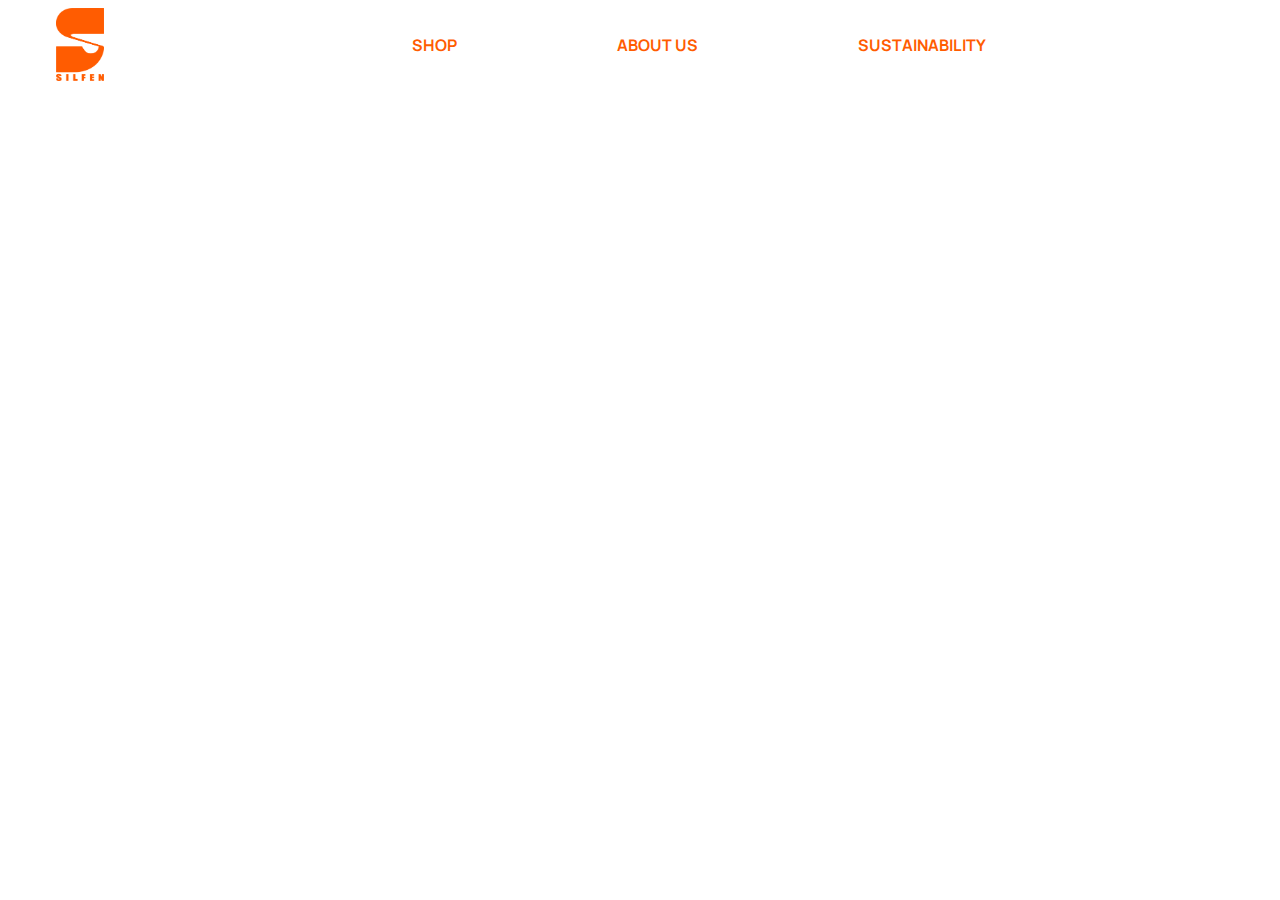
==== productl.html @ 29d74faa "fetching product page" ====
<!DOCTYPE html>
<html lang="en">
  <head>
    <meta charset="UTF-8" />
    <meta http-equiv="X-UA-Compatible" content="IE=edge" />
    <meta name="viewport" content="width=device-width, initial-scale=1.0" />
    <title>Silfen</title>
    <meta name="Robots" content="noindex, nofollow" />
    <link rel="stylesheet" href="style.css" />
    <link rel="preconnect" href="https://fonts.googleapis.com" />
    <link rel="preconnect" href="https://fonts.gstatic.com" crossorigin />
    <link
      href="https://fonts.googleapis.com/css2?family=Manrope:wght@400;700&display=swap"
      rel="stylesheet"
    />
  </head>
  <nav>
    <img src="/img/SilfenLogo.png" alt="Silfen Logo" id="logo" />
    <ul class="nav-bar">
      <li><a href="">SHOP</a></li>
      <li><a href="">ABOUT US</a></li>
      <li><a href="">SUSTAINABILITY</a></li>
    </ul>
  </nav>
  <body>
    <div class="product-page">
      <template id="bagtemp-page">
        <article class="bag-display">
          <section class="img-button">
            <img class="img-display-page" src="#" alt="f" />
            <a href="productp.html" class="button1">Add To Cart</a>
            <div class="bag-name-page">er</div>
            <div class="bag-price-page">er</div>
            <p class="descripition">N/A</p>
          </section>
        </article>
      </template>
    </div>
  </body>
  <script src="product-page.js"></script>
</html>
---- style.css ----
* {
  box-sizing: border-box;
}

body {
  font-family: "Manrope", sans-serif;
}

nav {
  display: flex;
  justify-content: space-between;
  margin-right: 10%;
  align-items: center;
  font-family: "Manrope", sans-serif;
  font-weight: 700;
  color: #ff5c01;
}

ul {
  display: flex;
  justify-content: left;
  list-style-type: none;
}

.nav-bar li {
  margin-right: 10rem;
}

#logo {
  width: 3rem;
  margin-left: 3rem;
}

a {
  text-decoration: none;
  color: #ff5c01;
}
li a:hover {
  text-decoration: none;
  color: #edff00;
}

.button {
  background-color: #ff5c01;
  color: white;
  font-weight: 700;
  padding: 1rem 3rem;
  width: max-content;
}

.main-section {
  background-image: url(/img/ocean.jpg);
  background-size: cover;
  height: 50vw;
  display: flex;
  align-items: center;
  justify-content: center;
}

#hero-image {
  display: flex;
  flex-direction: column;
  align-items: center;
  margin-top: 4rem;
}

h1 {
  font-size: 3rem;
  font-weight: 900;
  margin-bottom: 1rem;
}

h2 {
  color: #ff5c01;
  text-transform: uppercase;
  padding-left: 3rem;
  font-size: 1.75rem;
  margin-top: 3rem;
}

h3 {
  font-weight: 300;
  padding: 0 20%;
  text-align: center;
  justify-self: center;
  font-size: 1.75rem;
  margin: 8rem 0;
}
.cover {
  display: flex;
  height: 35vw;
}
.product-img {
  background-image: url(/productimg/cover.jpg);
  background-size: cover;
  background-position-y: -25vw;
  width: 100%;
}
.cover-text-product-page {
  display: grid;
  text-align: center;
  color: #ffffff;
  text-transform: uppercase;
  font-size: 3rem;
  font-weight: 750;
  margin-top: 13vw;
}
.mainlist {
  display: flex;
}
.cate-menu {
  font-family: "Manrope", sans-serif;
  font-weight: bold;
  list-style-type: none;
  display: inline-block;
}
.cate-link {
  text-decoration: none;
  display: inline-block;
  padding: 20px;
  color: #ff5c01;
}
.cate-link:hover {
  color: #edff00;
}
.product-list {
  font-family: "Manrope", sans-serif;
  color: #ff5c01;
  width: 100%;
  display: grid;
  grid-template-columns: repeat(auto-fit, minmax(400px, 400px));
  justify-content: space-between;
  /* flex-wrap: wrap; */
  align-items: center;
}
.bag-display {
  width: 300px;
  height: max-content;
  padding: 15px;
  margin-top: 50px;
  margin-bottom: 30px;
}
.img-button {
  display: grid;
  width: 300px;
  height: max-content;
  padding: 15px;
}
.img-display {
  width: 100%;
  object-fit: cover;
}
/*.img-display:hover {
  width: 110%;
}*/
.button1 {
  background-color: #ff5c01;
  text-decoration: none;
  font-weight: bold;
  color: white;
  font-size: 15px;
  border: solid black 0.5px;
  padding: 5px;
  justify-self: center;
  margin-top: 25px;
  margin-bottom: 15px;
}
.button1:hover {
  background-color: #ff5a01c9;
}

.icons {
  display: flex;
  justify-content: space-evenly;
  margin-bottom: 8rem;
}

.icons img {
  max-width: 10rem;
}

.icons div {
  font-size: 1.25rem;
  text-align: center;
}

#best-sellers {
  background-color: #85b4d7;
  display: grid;
  grid-template-columns: repeat(auto-fill, minmax(300px, 1fr));
  grid-column-gap: 2.5rem;
  padding: 0 2rem 2rem;
}

.bag-card {
  border: solid 3px #edff00;
  padding: 1rem;
  width: fit-content;
}

#best-sellers h2 {
  color: #edff00;
  grid-column: 1/-1;
}

.bag-card img {
  max-width: 100%;
}

.ctas a {
  color: black;
  background-color: #edff00;
  padding: 0.5rem 1rem;
  font-weight: 600;
  text-transform: uppercase;
}

.ctas {
  display: flex;
  justify-content: space-evenly;
  margin-top: 1rem;
}
.collection {
  display: grid;
  column-gap: 3rem;
  grid-template-columns: 1fr 1fr;
  margin: 2rem 5rem 5rem 5rem;
}

img {
  max-width: 500px;
}

.bag-collection img {
  width: 300px;
  margin: 3rem;
}

.bag-collection {
  display: grid;
  grid-template-columns: 0.5fr 3fr 1fr;
  column-gap: 0.5rem;
}

.collection-pic1 {
  background-image: url(/img/grease.jpg);
  background-size: cover;
  background-position: center;
  min-width: 400px;
}
.collection-pic2 {
  background-image: url(/img/race.jpg);
  background-size: cover;
  background-position: center;
  min-width: 400px;
}
.arrow {
  align-self: center;
  background-color: #ff5c01;
  color: white;
  width: fit-content;
  cursor: pointer;
}

h4 {
  font-size: 4rem;
  margin-top: 1rem;
  margin-right: 1rem;
  text-align: end;
  color: #edff00;
}

.shop-button {
  color: black;
  border: solid 1px black;
  height: fit-content;
  width: fit-content;
  padding: 1rem 2rem;
  font-weight: 600;
  grid-column-start: 2;
  justify-self: center;
}

footer {
  display: grid;
  grid-template-columns: 30% 30%;
  background-color: #edff00;
  padding: 3rem;
  justify-content: space-evenly;
}
form {
}

input {
  border: none;
  padding: 0.5rem;
  color: rgb(194, 194, 194);
}
#sign-button {
  background-color: white;
  color: #000;
  cursor: pointer;
}

h5 {
  font-size: 1rem;
  text-transform: uppercase;
  text-align: center;
}

.social-icons {
  display: flex;
  justify-content: center;
}

.social-icons img {
  max-width: 60px;
}
.product-page {
  font-family: "Manrope", sans-serif;
  color: #ff5c01;
  width: 100%;
  display: grid;
  grid-template-columns: repeat(auto-fit, minmax(400px, 400px));
  justify-content: space-between;
  /* flex-wrap: wrap; */
  align-items: center;
}
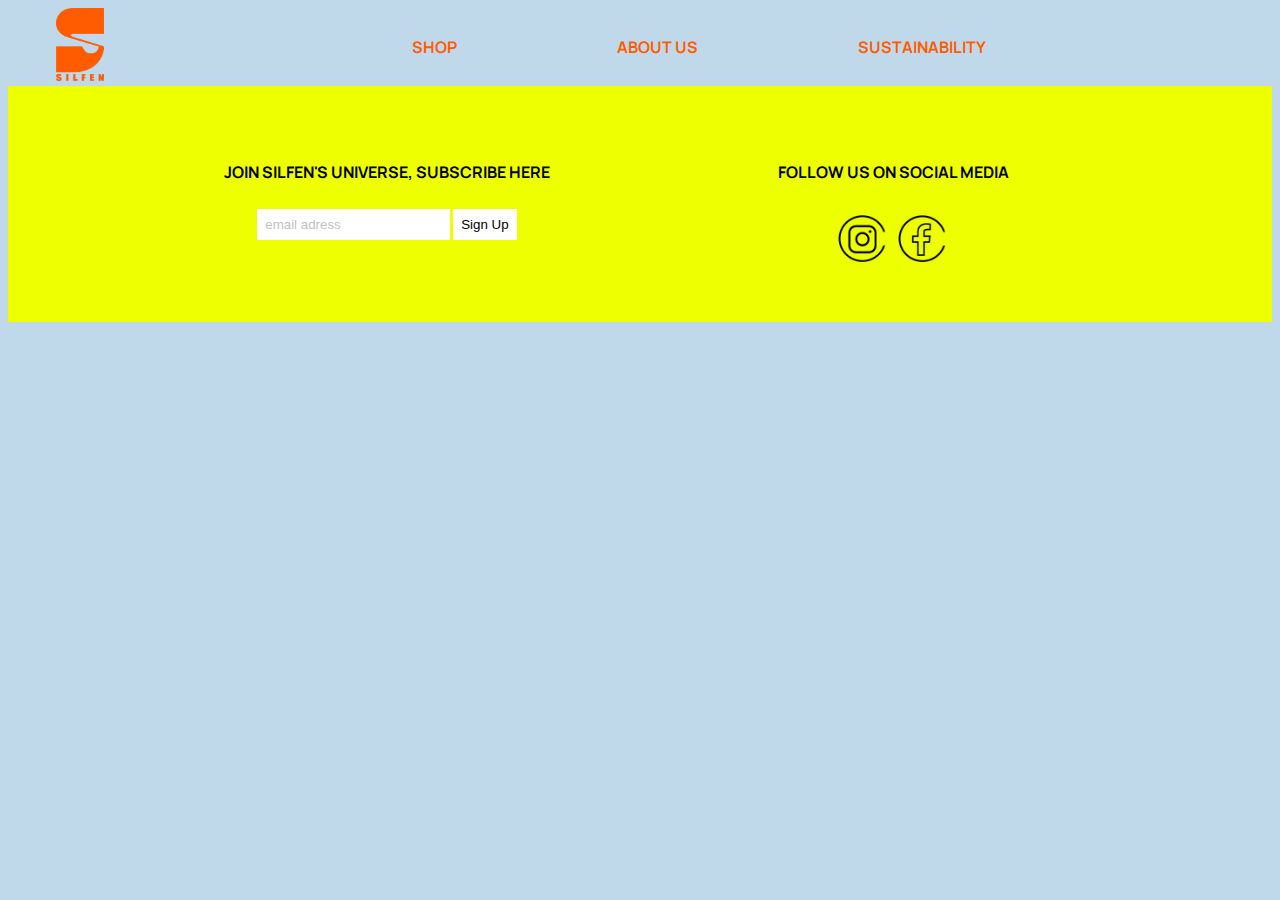
==== commit 5671cbb8: "product css" ====
--- a/productl.html
+++ b/productl.html
@@ -1,41 +1,85 @@
 <!DOCTYPE html>
 <html lang="en">
-  <head>
-    <meta charset="UTF-8" />
-    <meta http-equiv="X-UA-Compatible" content="IE=edge" />
-    <meta name="viewport" content="width=device-width, initial-scale=1.0" />
-    <title>Silfen</title>
-    <meta name="Robots" content="noindex, nofollow" />
-    <link rel="stylesheet" href="style.css" />
-    <link rel="preconnect" href="https://fonts.googleapis.com" />
-    <link rel="preconnect" href="https://fonts.gstatic.com" crossorigin />
-    <link
-      href="https://fonts.googleapis.com/css2?family=Manrope:wght@400;700&display=swap"
-      rel="stylesheet"
-    />
-  </head>
-  <nav>
-    <img src="/img/SilfenLogo.png" alt="Silfen Logo" id="logo" />
-    <ul class="nav-bar">
-      <li><a href="">SHOP</a></li>
-      <li><a href="">ABOUT US</a></li>
-      <li><a href="">SUSTAINABILITY</a></li>
+
+<head>
+  <meta charset="UTF-8" />
+  <meta http-equiv="X-UA-Compatible" content="IE=edge" />
+  <meta name="viewport" content="width=device-width, initial-scale=1.0" />
+  <title>Silfen</title>
+  <meta name="Robots" content="noindex, nofollow" />
+  <link rel="stylesheet" href="style.css" />
+  <link rel="preconnect" href="https://fonts.googleapis.com" />
+  <link rel="preconnect" href="https://fonts.gstatic.com" crossorigin />
+  <link href="https://fonts.googleapis.com/css2?family=Manrope:wght@400;700&display=swap" rel="stylesheet" />
+</head>
+
+<body class="product-main">
+  <header>
+    <nav>
+      <a href="index.html"><img src="/img/SilfenLogo.png" alt="Silfen Logo" id="logo" /></a>
+      <ul class="nav-bar">
+        <li><a href="productp.html">SHOP</a></li>
+        <li><a href="us.html">ABOUT US</a></li>
+        <li><a href="sustainability.html">SUSTAINABILITY</a></li>
+      </ul>
+
+    </nav>
+    <div class="burger-icon"></div>
+
+    <ul class="mob-menu">
+      <li class="cross-icon"></li>
+      <li><a href="productp.html">SHOP</a></li>
+      <li><a href="us.html">ABOUT US</a></li>
+      <li><a href="sustainability.html">SUSTAINABILITY</a></li>
     </ul>
-  </nav>
-  <body>
-    <div class="product-page">
+
+
+  </header>
+
+
+
+
+
+  <main>
+    <div class="product-page2">
       <template id="bagtemp-page">
         <article class="bag-display">
-          <section class="img-button">
+          <section class="img-button2">
             <img class="img-display-page" src="#" alt="f" />
-            <a href="productp.html" class="button1">Add To Cart</a>
-            <div class="bag-name-page">er</div>
-            <div class="bag-price-page">er</div>
-            <p class="descripition">N/A</p>
+            <div>
+              <div class="bag-name-page">er</div>
+              <p class="descripition">N/A</p>
+              <div class="bag-price-page">er</div>
+              <a href="productp.html" class="button3">Add To Cart</a>
+            </div>
           </section>
         </article>
       </template>
     </div>
-  </body>
-  <script src="product-page.js"></script>
-</html>
+  </main>
+</body>
+
+<footer>
+  <div>
+    <h5>join silfen's universe, subscribe here</h5>
+    <form class="sign-up" action="">
+      <label for="email"></label>
+      <input type="email" id="email" name="email" value="email adress">
+      <input type="submit" id="sign-button" value="Sign Up">
+    </form>
+  </div>
+
+  <div class="social-media">
+    <h5>follow us on social media</h5>
+    <div class="social-icons">
+      <a href="https://www.instagram.com/silfenstudio/" target="_blank"><img src="/img/insta.png"
+          alt="instagram icon"></a>
+      <a href="https://www.facebook.com/Silfenstudio" target="_blank"><img src="/img/fb.png" alt="facebook icon"></a>
+    </div>
+  </div>
+</footer>
+
+<script src="script.js"></script>
+<script src="product-page.js"></script>
+
+</html>--- a/style.css
+++ b/style.css
@@ -49,8 +49,9 @@
 }
 
 .main-section {
-  background-image: url(/img/ocean.jpg);
+  background-image: url(/img/IMG_7831.jpeg);
   background-size: cover;
+  background-position: center;
   height: 50vw;
   display: flex;
   align-items: center;
@@ -68,6 +69,7 @@
   font-size: 3rem;
   font-weight: 900;
   margin-bottom: 1rem;
+  color: white;
 }
 
 h2 {
@@ -96,6 +98,12 @@
   background-position-y: -25vw;
   width: 100%;
 }
+.sust-img {
+  background-image: url(/img/ocean.jpg);
+  background-size: cover;
+  background-position-y: -25vw;
+  width: 100%;
+}
 .cover-text-product-page {
   display: grid;
   text-align: center;
@@ -128,24 +136,62 @@
   color: #ff5c01;
   width: 100%;
   display: grid;
-  grid-template-columns: repeat(auto-fit, minmax(400px, 400px));
+  grid-template-columns: repeat(auto-fit, minmax(400px, 1fr));
   justify-content: space-between;
   /* flex-wrap: wrap; */
   align-items: center;
 }
 .bag-display {
-  width: 300px;
+  width: 100%;
   height: max-content;
   padding: 15px;
   margin-top: 50px;
   margin-bottom: 30px;
-}
+  display: block;
+  margin-left: auto;
+  margin-right: auto;
+}
+
 .img-button {
   display: grid;
   width: 300px;
   height: max-content;
   padding: 15px;
 }
+
+.img-button2 {
+  display: grid;
+  grid-template-columns: 1fr 1fr;
+  column-gap: 3rem;
+  padding: 0 3rem;
+}
+
+.img-button2 div {
+  align-self: center;
+}
+
+.bag-name-page {
+  font-size: 2rem;
+  text-transform: uppercase;
+  font-weight: 700;
+}
+
+.bag-price-page {
+  font-size: 1.5rem;
+  font-weight: 700;
+  margin-bottom: 2rem;
+}
+
+.button3 {
+  background-color: #edff00;
+  padding: 0.5rem 4rem;
+  color: #000;
+}
+
+.product-main {
+  background-color: #7bafd47a;
+}
+
 .img-display {
   width: 100%;
   object-fit: cover;
@@ -176,7 +222,7 @@
 }
 
 .icons img {
-  max-width: 10rem;
+  max-width: 6rem;
 }
 
 .icons div {
@@ -238,7 +284,7 @@
 
 .bag-collection {
   display: grid;
-  grid-template-columns: 0.5fr 3fr 1fr;
+  grid-template-columns: 1fr 3fr 1fr;
   column-gap: 0.5rem;
 }
 
@@ -288,7 +334,9 @@
   padding: 3rem;
   justify-content: space-evenly;
 }
+
 form {
+  text-align: center;
 }
 
 input {
@@ -326,3 +374,252 @@
   /* flex-wrap: wrap; */
   align-items: center;
 }
+
+/* mobile menu */
+
+.mob-menu {
+  flex-direction: column;
+  width: fit-content;
+  padding-right: 2vw;
+  display: none;
+}
+.mob-menu ul {
+  flex-direction: column;
+  background: none;
+  margin-left: 1vw;
+}
+
+.burger-icon {
+  background-image: url(/img/burger.svg);
+  width: 3vw;
+  height: 3vw;
+  background-repeat: no-repeat;
+  margin-left: 1vw;
+  margin-top: 2vw;
+  display: none;
+}
+.cross-icon {
+  background-image: url(/img/cross.svg);
+  width: 4vw;
+  height: 4vw;
+  background-repeat: no-repeat;
+  margin-left: 1vw;
+  display: none;
+}
+
+.show {
+  transform: translateX(57vw);
+  transition: all 0.3s ease;
+}
+.close {
+  transform: translateX(-50vw);
+  transition: all 0.3s ease;
+}
+
+.sust-main {
+  display: grid;
+  grid-template-columns: 1fr 1fr;
+  column-gap: 3rem;
+  padding: 0 20%;
+  margin-bottom: 6rem;
+}
+
+.sust-main img {
+  max-width: 300px;
+}
+
+.values {
+  background-color: #85b4d7;
+  margin-top: 2rem;
+  width: 100%;
+  color: white;
+  padding: 2rem;
+}
+
+.values h2 {
+  color: #edff00;
+  text-align: center;
+  grid-column: 1/5;
+}
+
+.values h4 {
+  color: white;
+}
+
+.values img {
+  align-self: center;
+  padding-right: 3rem;
+}
+
+.values article {
+  display: flex;
+  border-left: solid 1rem #edff00;
+  border-right: solid 1rem #edff00;
+  border-bottom: solid 1rem #edff00;
+  margin-bottom: 5rem;
+  padding: 0 3rem;
+  width: 50%;
+  margin-left: auto;
+  margin-right: auto;
+}
+
+@media only screen and (max-width: 950px) {
+  .desk-menu {
+    display: none;
+  }
+  nav {
+    display: none;
+  }
+
+  .mob-menu {
+    display: flex;
+    position: absolute;
+    left: -57vw;
+    top: 0;
+    z-index: 5;
+    background-color: #ff5c01;
+    color: white;
+    padding-top: 3vw;
+    position: absolute;
+    width: 50%;
+    height: 100%;
+    margin-left: -1vw;
+    margin-top: -1vw;
+    font-size: 1.1rem;
+    padding-bottom: 6vw;
+  }
+
+  .mob-menu a {
+    color: white;
+  }
+  .mob-menu li {
+    margin: 1rem 0;
+  }
+
+  .mob-menu:first-child {
+    padding: 2vw 0;
+  }
+
+  #menu-icon {
+    display: block;
+    z-index: 8;
+    position: absolute;
+    top: 2vw;
+    left: 1vw;
+  }
+
+  .burger-icon,
+  .cross-icon {
+    display: block;
+    margin-bottom: 2vw;
+    width: 8vw;
+    height: 8vw;
+  }
+
+  .cross-icon:hover,
+  .burger-icon {
+    background-color: #f7e59e00;
+    border-radius: 0;
+  }
+
+  h1 {
+    color: white;
+  }
+
+  .main-section {
+    height: 100%;
+  }
+
+  #hero-image {
+    align-content: center;
+    margin: 0;
+    padding: 6rem;
+  }
+
+  .icons {
+    display: grid;
+    grid-template-columns: 1fr 1fr;
+    margin-bottom: 4rem;
+  }
+
+  .icons img {
+    max-width: 5rem;
+  }
+
+  .bag-card {
+    margin: 1rem 0;
+  }
+
+  .collection {
+    display: block;
+    margin: 0;
+    margin-bottom: 5rem;
+  }
+  .collection-pic1,
+  .collection-pic2 {
+    height: 20rem;
+  }
+
+  .arrow {
+    visibility: hidden;
+  }
+
+  .bag-collection img {
+    display: none;
+  }
+
+  .mob-hidden {
+    display: none;
+  }
+
+  footer {
+    display: block;
+    padding: 1rem;
+  }
+
+  .social-media {
+    margin-top: 5rem;
+  }
+
+  h3 {
+    margin: 4rem 0;
+  }
+
+  .bag-display {
+    margin: 0rem;
+    margin-bottom: 2rem;
+    margin-left: auto;
+    margin-right: auto;
+    width: 100%;
+  }
+
+  .menu-op {
+    padding-left: 0;
+    flex-wrap: wrap;
+    justify-content: center;
+  }
+  .cate-link {
+    padding: 0.5rem 2rem;
+  }
+
+  .img-button {
+    width: 100%;
+  }
+
+  .values article {
+    width: 100%;
+  }
+
+  .sust-main {
+    display: block;
+    padding: 0 20%;
+    margin-bottom: 6rem;
+  }
+
+  .sust-main img {
+    max-width: 300px;
+    display: block;
+    margin-left: auto;
+    margin-right: auto;
+  }
+}
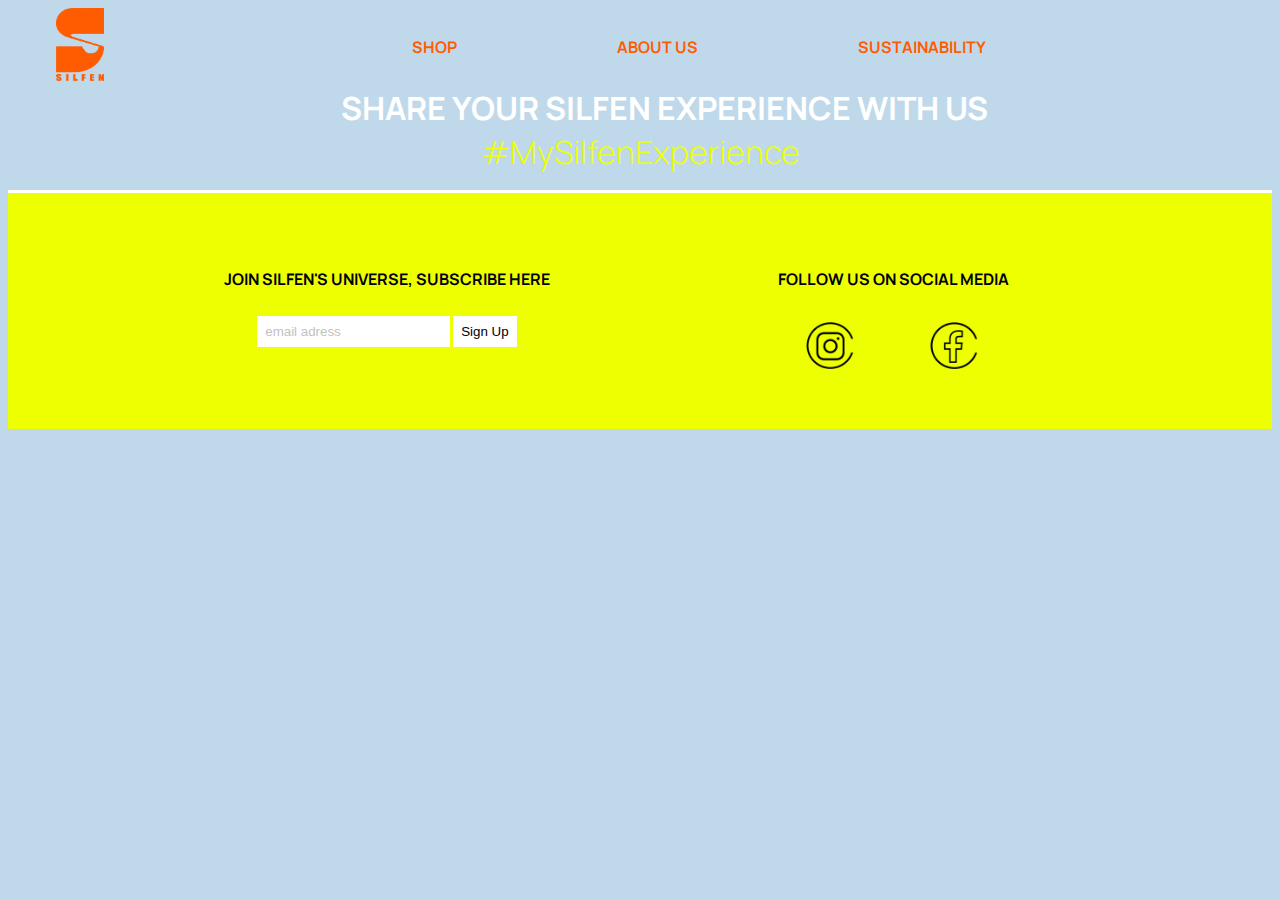
==== commit 7793c015: "icons" ====
--- a/productl.html
+++ b/productl.html
@@ -40,21 +40,41 @@
 
 
 
-  <main>
+  <main class="prodpage-main">
     <div class="product-page2">
       <template id="bagtemp-page">
         <article class="bag-display">
           <section class="img-button2">
-            <img class="img-display-page" src="#" alt="f" />
+            <div>
+              <img class="img-display-page" src="#" alt="f" />
+            </div>
             <div>
               <div class="bag-name-page">er</div>
               <p class="descripition">N/A</p>
+              <div class="social-icons">
+
+                <div>
+                  <img src="img/vegan.png" alt="vegan logo">
+                  <p>Vegan</p>
+                </div>
+                <div>
+                  <img src="img/cotton.png" alt="star logo">
+                  <p>Eco-friendly</p>
+                </div>
+              </div>
               <div class="bag-price-page">er</div>
               <a href="productp.html" class="button3">Add To Cart</a>
+
             </div>
           </section>
         </article>
       </template>
+    </div>
+    <h2>share your silfen experience with us</h2>
+    <h3>#MySilfenExperience</h3>
+
+    <div class="others">
+      <img src="" alt=""><img src="" alt=""><img src="" alt=""><img src="" alt=""><img src="" alt="">
     </div>
   </main>
 </body>
--- a/style.css
+++ b/style.css
@@ -163,11 +163,25 @@
   display: grid;
   grid-template-columns: 1fr 1fr;
   column-gap: 3rem;
+  row-gap: 1rem;
   padding: 0 3rem;
 }
 
 .img-button2 div {
   align-self: center;
+}
+
+.prodpage-main h2 {
+  color: white;
+  font-size: 2rem;
+  text-align: center;
+  margin: 0;
+}
+.prodpage-main h3 {
+  color: #edff00;
+  font-size: 2rem;
+  text-align: center;
+  margin: 0;
 }
 
 .bag-name-page {
@@ -190,6 +204,18 @@
 
 .product-main {
   background-color: #7bafd47a;
+}
+
+.others {
+  margin-top: 1rem;
+  border-top: solid 3px white;
+  display: grid;
+  grid-template-columns: repeat(auto-fit, minmax(400px, 1fr));
+  justify-content: space-between;
+}
+
+.social-icons div {
+  text-align: center;
 }
 
 .img-display {
@@ -333,6 +359,7 @@
   background-color: #edff00;
   padding: 3rem;
   justify-content: space-evenly;
+  row-gap: 0rem;
 }
 
 form {
@@ -361,8 +388,13 @@
   justify-content: center;
 }
 
+.social-icons p {
+  margin-top: 0;
+}
+
 .social-icons img {
   max-width: 60px;
+  margin: 0 2rem;
 }
 .product-page {
   font-family: "Manrope", sans-serif;
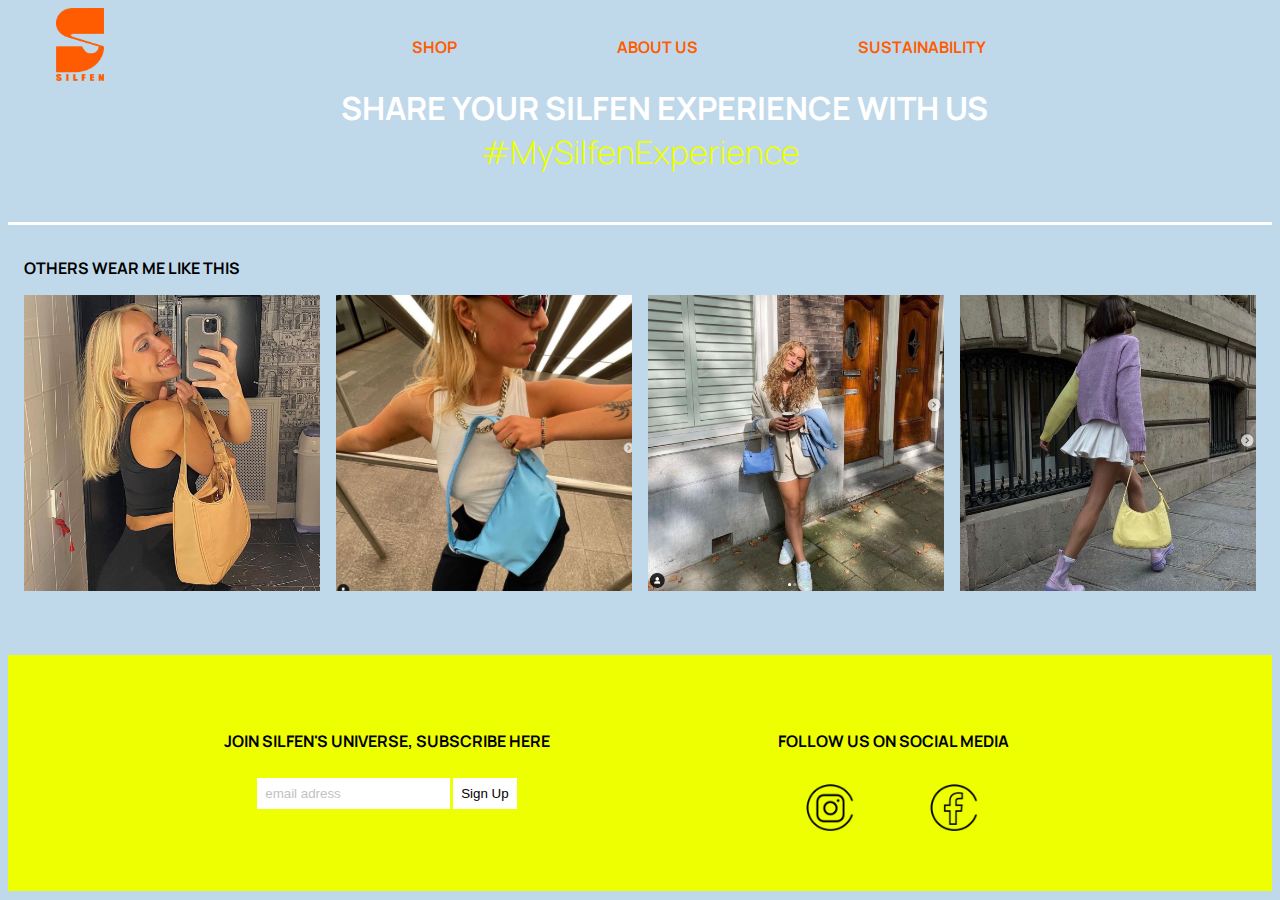
==== commit f53d4d02: "mobile product page" ====
--- a/productl.html
+++ b/productl.html
@@ -74,7 +74,11 @@
     <h3>#MySilfenExperience</h3>
 
     <div class="others">
-      <img src="" alt=""><img src="" alt=""><img src="" alt=""><img src="" alt=""><img src="" alt="">
+      <p>Others wear me like this</p>
+      <img src="/img/wear1.png" alt="woman wearing a silfen bag">
+      <img src="/img/wear2.png" alt="woman wearing a silfen bag">
+      <img src="/img/wear3.png" alt="woman wearing a silfen bag">
+      <img src="/img/wear4.png" alt="woman wearing a silfen bag">
     </div>
   </main>
 </body>
--- a/style.css
+++ b/style.css
@@ -207,11 +207,24 @@
 }
 
 .others {
-  margin-top: 1rem;
+  margin: 3rem 0;
   border-top: solid 3px white;
   display: grid;
-  grid-template-columns: repeat(auto-fit, minmax(400px, 1fr));
+  gap: 1rem;
+  padding: 1rem;
+  grid-template-columns: repeat(auto-fit, minmax(250px, 1fr));
   justify-content: space-between;
+}
+
+.others p {
+  grid-column: 1/-1;
+  margin-bottom: 0;
+  text-transform: uppercase;
+  font-weight: 700;
+}
+
+.others img {
+  width: 100%;
 }
 
 .social-icons div {
@@ -654,4 +667,22 @@
     margin-left: auto;
     margin-right: auto;
   }
-}
+
+  .img-button2 {
+    display: block;
+  }
+
+  .button3 {
+    display: block;
+    margin-left: auto;
+    margin-right: auto;
+    text-align: center;
+    font-size: 1.5rem;
+  }
+
+  .bag-price-page {
+    text-align: center;
+    font-size: 2rem;
+    margin: 2rem 0;
+  }
+}
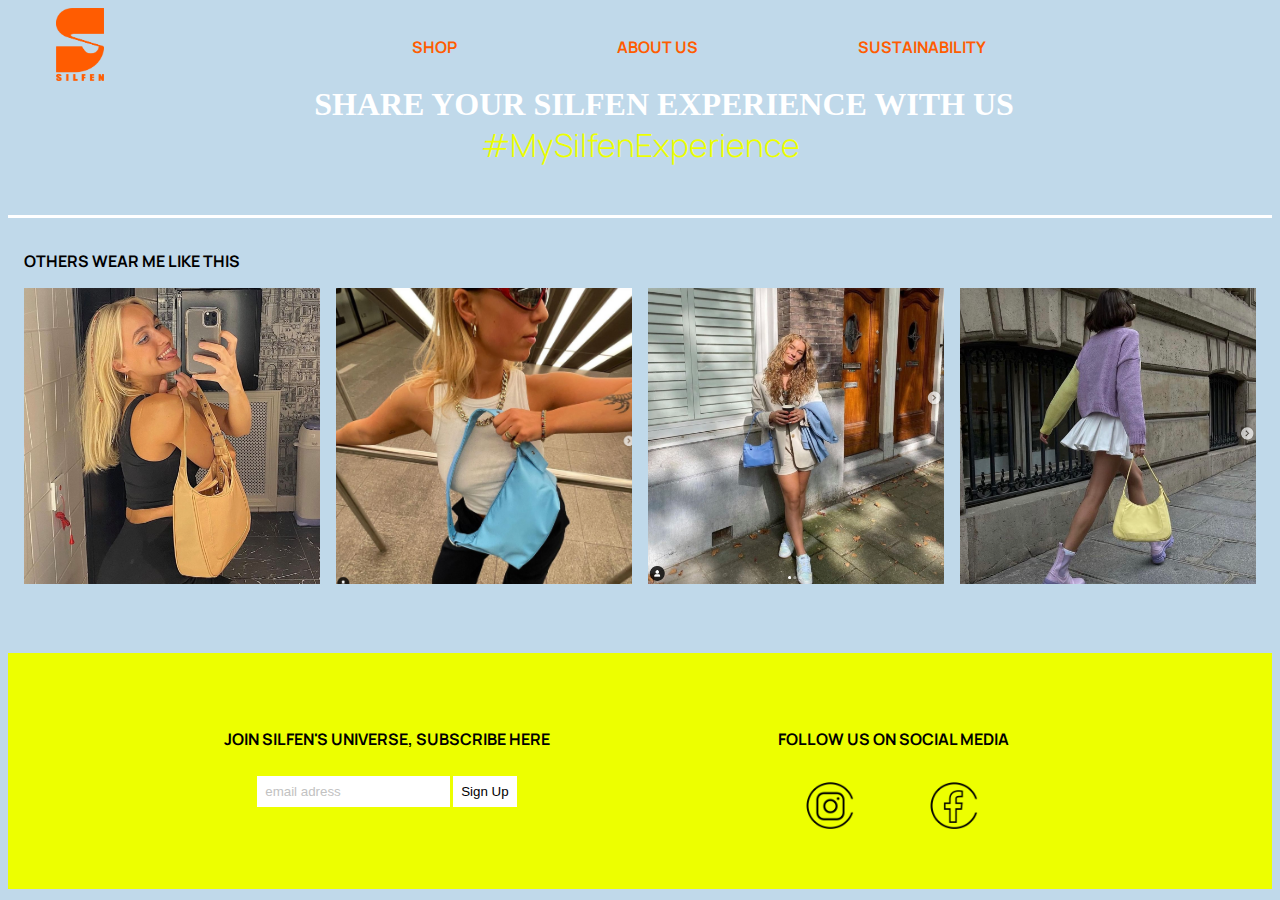
==== commit 8fcdf377: "fixed h1,h2 font + added some opacity to IG pics" ====
--- a/productl.html
+++ b/productl.html
@@ -1,109 +1,114 @@
 <!DOCTYPE html>
 <html lang="en">
+  <head>
+    <meta charset="UTF-8" />
+    <meta http-equiv="X-UA-Compatible" content="IE=edge" />
+    <meta name="viewport" content="width=device-width, initial-scale=1.0" />
+    <title>Silfen</title>
+    <meta name="Robots" content="noindex, nofollow" />
+    <link rel="preconnect" href="https://fonts.googleapis.com" />
+    <link rel="preconnect" href="https://fonts.gstatic.com" crossorigin />
+    <link
+      href="https://fonts.googleapis.com/css2?family=Manrope:wght@400;700&display=swap"
+      rel="stylesheet"
+    />
+    <link rel="stylesheet" href="style.css?v=2" />
+  </head>
 
-<head>
-  <meta charset="UTF-8" />
-  <meta http-equiv="X-UA-Compatible" content="IE=edge" />
-  <meta name="viewport" content="width=device-width, initial-scale=1.0" />
-  <title>Silfen</title>
-  <meta name="Robots" content="noindex, nofollow" />
-  <link rel="stylesheet" href="style.css" />
-  <link rel="preconnect" href="https://fonts.googleapis.com" />
-  <link rel="preconnect" href="https://fonts.gstatic.com" crossorigin />
-  <link href="https://fonts.googleapis.com/css2?family=Manrope:wght@400;700&display=swap" rel="stylesheet" />
-</head>
+  <body class="product-main">
+    <header>
+      <nav>
+        <a href="index.html"
+          ><img src="img/SilfenLogo.png" alt="Silfen Logo" id="logo"
+        /></a>
+        <ul class="nav-bar">
+          <li><a href="productp.html">SHOP</a></li>
+          <li><a href="us.html">ABOUT US</a></li>
+          <li><a href="sustainability.html">SUSTAINABILITY</a></li>
+        </ul>
+      </nav>
+      <div class="burger-icon"></div>
 
-<body class="product-main">
-  <header>
-    <nav>
-      <a href="index.html"><img src="/img/SilfenLogo.png" alt="Silfen Logo" id="logo" /></a>
-      <ul class="nav-bar">
+      <ul class="mob-menu">
+        <li class="cross-icon"></li>
         <li><a href="productp.html">SHOP</a></li>
         <li><a href="us.html">ABOUT US</a></li>
         <li><a href="sustainability.html">SUSTAINABILITY</a></li>
       </ul>
+    </header>
 
-    </nav>
-    <div class="burger-icon"></div>
+    <main class="prodpage-main">
+      <div class="product-page2">
+        <template id="bagtemp-page">
+          <article class="bag-display">
+            <section class="img-button2">
+              <div>
+                <img class="img-display-page" src="#" alt="f" />
+              </div>
+              <div>
+                <div class="bag-name-page">er</div>
+                <p class="descripition">N/A</p>
+                <div class="social-icons">
+                  <div>
+                    <img src="img/vegan.png" alt="vegan logo" />
+                    <p>Vegan</p>
+                  </div>
+                  <div>
+                    <img src="img/cotton.png" alt="star logo" />
+                    <p>Eco-friendly</p>
+                  </div>
+                </div>
+                <div class="bag-price-page">er</div>
+                <a href="productp.html" class="button3">Add To Cart</a>
+              </div>
+            </section>
+          </article>
+        </template>
+      </div>
+      <h2>share your silfen experience with us</h2>
+      <h3>#MySilfenExperience</h3>
 
-    <ul class="mob-menu">
-      <li class="cross-icon"></li>
-      <li><a href="productp.html">SHOP</a></li>
-      <li><a href="us.html">ABOUT US</a></li>
-      <li><a href="sustainability.html">SUSTAINABILITY</a></li>
-    </ul>
+      <div class="others">
+        <p>Others wear me like this</p>
+        <a class="opacity"
+          ><img src="img/wear1.png" alt="woman wearing a silfen bag"
+        /></a>
+        <a class="opacity"
+          ><img src="img/wear2.png" alt="woman wearing a silfen bag"
+        /></a>
+        <a class="opacity"
+          ><img src="img/wear3.png" alt="woman wearing a silfen bag"
+        /></a>
+        <a class="opacity"
+          ><img src="img/wear4.png" alt="woman wearing a silfen bag"
+        /></a>
+      </div>
+    </main>
+  </body>
 
+  <footer>
+    <div>
+      <h5>join silfen's universe, subscribe here</h5>
+      <form class="sign-up" action="">
+        <label for="email"></label>
+        <input type="email" id="email" name="email" value="email adress" />
+        <input type="submit" id="sign-button" value="Sign Up" />
+      </form>
+    </div>
 
-  </header>
+    <div class="social-media">
+      <h5>follow us on social media</h5>
+      <div class="social-icons">
+        <a href="https://www.instagram.com/silfenstudio/" target="_blank"
+          ><img src="img/insta.png" alt="instagram icon"
+        /></a>
+        <a href="https://www.facebook.com/Silfenstudio" target="_blank"
+          ><img src="img/fb.png" alt="facebook icon"
+        /></a>
+      </div>
+    </div>
+  </footer>
 
-
-
-
-
-  <main class="prodpage-main">
-    <div class="product-page2">
-      <template id="bagtemp-page">
-        <article class="bag-display">
-          <section class="img-button2">
-            <div>
-              <img class="img-display-page" src="#" alt="f" />
-            </div>
-            <div>
-              <div class="bag-name-page">er</div>
-              <p class="descripition">N/A</p>
-              <div class="social-icons">
-
-                <div>
-                  <img src="img/vegan.png" alt="vegan logo">
-                  <p>Vegan</p>
-                </div>
-                <div>
-                  <img src="img/cotton.png" alt="star logo">
-                  <p>Eco-friendly</p>
-                </div>
-              </div>
-              <div class="bag-price-page">er</div>
-              <a href="productp.html" class="button3">Add To Cart</a>
-
-            </div>
-          </section>
-        </article>
-      </template>
-    </div>
-    <h2>share your silfen experience with us</h2>
-    <h3>#MySilfenExperience</h3>
-
-    <div class="others">
-      <p>Others wear me like this</p>
-      <img src="/img/wear1.png" alt="woman wearing a silfen bag">
-      <img src="/img/wear2.png" alt="woman wearing a silfen bag">
-      <img src="/img/wear3.png" alt="woman wearing a silfen bag">
-      <img src="/img/wear4.png" alt="woman wearing a silfen bag">
-    </div>
-  </main>
-</body>
-
-<footer>
-  <div>
-    <h5>join silfen's universe, subscribe here</h5>
-    <form class="sign-up" action="">
-      <label for="email"></label>
-      <input type="email" id="email" name="email" value="email adress">
-      <input type="submit" id="sign-button" value="Sign Up">
-    </form>
-  </div>
-
-  <div class="social-media">
-    <h5>follow us on social media</h5>
-    <div class="social-icons">
-      <a href="https://www.instagram.com/silfenstudio/" target="_blank"><img src="/img/insta.png"
-          alt="instagram icon"></a>
-      <a href="https://www.facebook.com/Silfenstudio" target="_blank"><img src="/img/fb.png" alt="facebook icon"></a>
-    </div>
-  </div>
-</footer>
-
-<script src="script.js"></script>
-<script src="product-page.js"></script>
-
-</html>+  <script src="script.js"></script>
+  <script src="product-page.js"></script>
+</html>
--- a/style.css
+++ b/style.css
@@ -49,7 +49,7 @@
 }
 
 .main-section {
-  background-image: url(/img/IMG_7831.jpeg);
+  background-image: url(img/IMG_7831.jpeg);
   background-size: cover;
   background-position: center;
   height: 50vw;
@@ -66,6 +66,7 @@
 }
 
 h1 {
+  font-family: Gravesend Sans;
   font-size: 3rem;
   font-weight: 900;
   margin-bottom: 1rem;
@@ -73,6 +74,7 @@
 }
 
 h2 {
+  font-family: Gravesend Sans;
   color: #ff5c01;
   text-transform: uppercase;
   padding-left: 3rem;
@@ -93,13 +95,13 @@
   height: 35vw;
 }
 .product-img {
-  background-image: url(/productimg/cover.jpg);
+  background-image: url(productimg/cover.jpg);
   background-size: cover;
   background-position-y: -25vw;
   width: 100%;
 }
 .sust-img {
-  background-image: url(/img/ocean.jpg);
+  background-image: url(img/ocean.jpg);
   background-size: cover;
   background-position-y: -25vw;
   width: 100%;
@@ -152,6 +154,17 @@
   margin-right: auto;
 }
 
+.iconslsit {
+  display: flex;
+}
+.iconslist p {
+  margin-top: 0;
+}
+
+.product-icon-img {
+  max-width: 30px;
+  margin: 0.5mm;
+}
 .img-button {
   display: grid;
   width: 300px;
@@ -200,6 +213,9 @@
   background-color: #edff00;
   padding: 0.5rem 4rem;
   color: #000;
+}
+.button3:hover {
+  background-color: #eeff00e3;
 }
 
 .product-main {
@@ -226,7 +242,9 @@
 .others img {
   width: 100%;
 }
-
+.opacity img:hover {
+  opacity: 70%;
+}
 .social-icons div {
   text-align: center;
 }
@@ -312,6 +330,10 @@
   margin: 2rem 5rem 5rem 5rem;
 }
 
+.desk-hidden {
+  visibility: hidden;
+}
+
 img {
   max-width: 500px;
 }
@@ -328,13 +350,13 @@
 }
 
 .collection-pic1 {
-  background-image: url(/img/grease.jpg);
+  background-image: url(img/grease.jpg);
   background-size: cover;
   background-position: center;
   min-width: 400px;
 }
 .collection-pic2 {
-  background-image: url(/img/race.jpg);
+  background-image: url(img/race.jpg);
   background-size: cover;
   background-position: center;
   min-width: 400px;
@@ -435,7 +457,7 @@
 }
 
 .burger-icon {
-  background-image: url(/img/burger.svg);
+  background-image: url(img/burger.svg);
   width: 3vw;
   height: 3vw;
   background-repeat: no-repeat;
@@ -444,7 +466,7 @@
   display: none;
 }
 .cross-icon {
-  background-image: url(/img/cross.svg);
+  background-image: url(img/cross.svg);
   width: 4vw;
   height: 4vw;
   background-repeat: no-repeat;
@@ -567,10 +589,6 @@
     border-radius: 0;
   }
 
-  h1 {
-    color: white;
-  }
-
   .main-section {
     height: 100%;
   }
@@ -615,6 +633,10 @@
 
   .mob-hidden {
     display: none;
+  }
+
+  .desk-hidden {
+    visibility: visible;
   }
 
   footer {
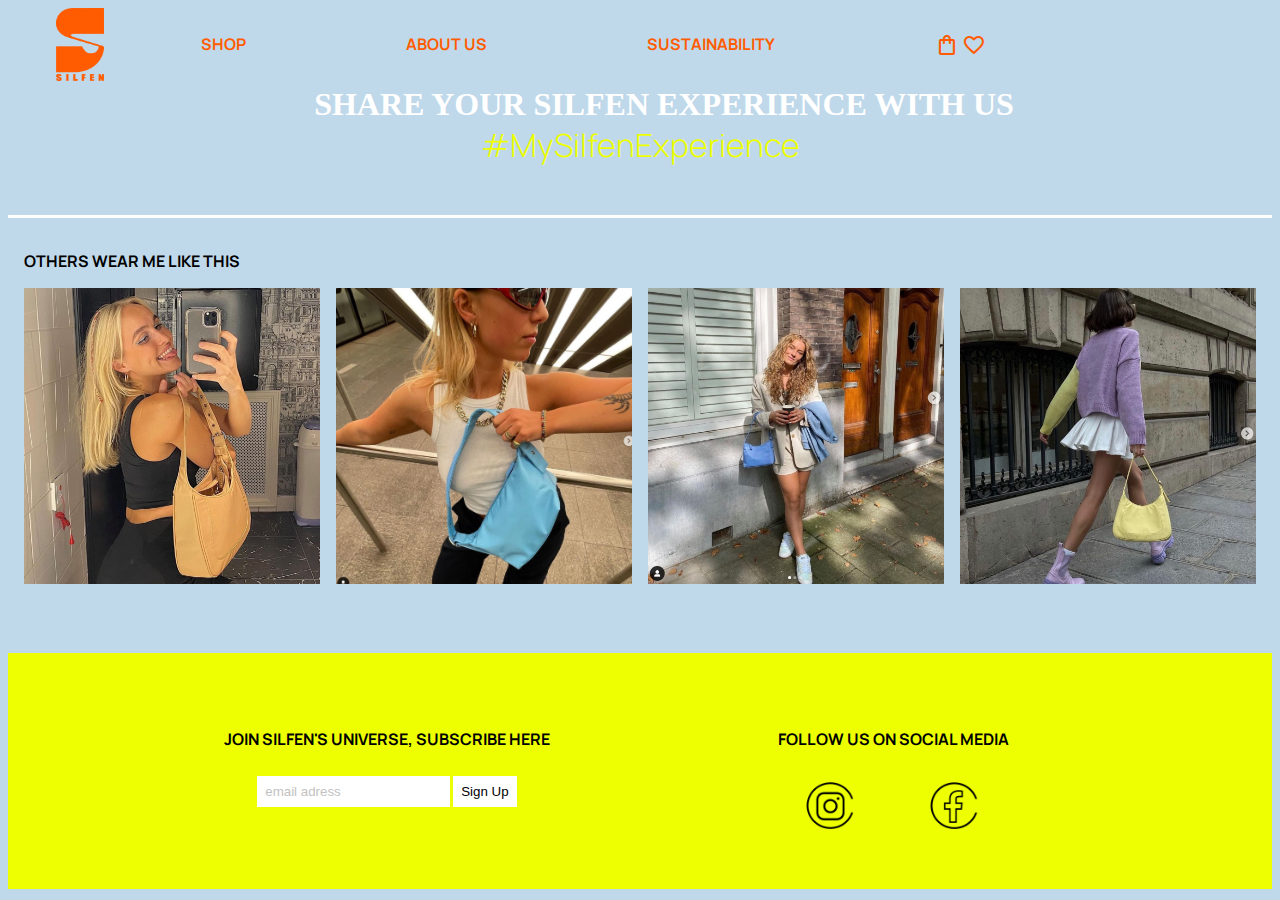
==== commit 671be612: "shopping cart and fav icons" ====
--- a/productl.html
+++ b/productl.html
@@ -1,114 +1,108 @@
 <!DOCTYPE html>
 <html lang="en">
-  <head>
-    <meta charset="UTF-8" />
-    <meta http-equiv="X-UA-Compatible" content="IE=edge" />
-    <meta name="viewport" content="width=device-width, initial-scale=1.0" />
-    <title>Silfen</title>
-    <meta name="Robots" content="noindex, nofollow" />
-    <link rel="preconnect" href="https://fonts.googleapis.com" />
-    <link rel="preconnect" href="https://fonts.gstatic.com" crossorigin />
-    <link
-      href="https://fonts.googleapis.com/css2?family=Manrope:wght@400;700&display=swap"
-      rel="stylesheet"
-    />
-    <link rel="stylesheet" href="style.css?v=2" />
-  </head>
 
-  <body class="product-main">
-    <header>
-      <nav>
-        <a href="index.html"
-          ><img src="img/SilfenLogo.png" alt="Silfen Logo" id="logo"
-        /></a>
-        <ul class="nav-bar">
-          <li><a href="productp.html">SHOP</a></li>
-          <li><a href="us.html">ABOUT US</a></li>
-          <li><a href="sustainability.html">SUSTAINABILITY</a></li>
-        </ul>
-      </nav>
-      <div class="burger-icon"></div>
+<head>
+  <meta charset="UTF-8" />
+  <meta http-equiv="X-UA-Compatible" content="IE=edge" />
+  <meta name="viewport" content="width=device-width, initial-scale=1.0" />
+  <title>Silfen</title>
+  <meta name="Robots" content="noindex, nofollow" />
+  <link rel="preconnect" href="https://fonts.googleapis.com" />
+  <link rel="preconnect" href="https://fonts.gstatic.com" crossorigin />
+  <link href="https://fonts.googleapis.com/css2?family=Manrope:wght@400;700&display=swap" rel="stylesheet" />
+  <link href="https://fonts.googleapis.com/icon?family=Material+Icons+Outlined" rel="stylesheet">
+  <link rel="stylesheet" href="style.css?v=2" />
+</head>
 
-      <ul class="mob-menu">
-        <li class="cross-icon"></li>
+<body class="product-main">
+  <header>
+    <nav>
+      <a href="index.html"><img src="img/SilfenLogo.png" alt="Silfen Logo" id="logo" /></a>
+      <ul class="nav-bar">
         <li><a href="productp.html">SHOP</a></li>
         <li><a href="us.html">ABOUT US</a></li>
         <li><a href="sustainability.html">SUSTAINABILITY</a></li>
+        <li><a href="">
+            <span class="material-icons-outlined">
+              shopping_bag
+            </span>
+          </a><a href=""><span class="material-icons-outlined">
+              favorite_border
+            </span></a></li>
       </ul>
-    </header>
+    </nav>
+    <div class="burger-icon"></div>
 
-    <main class="prodpage-main">
-      <div class="product-page2">
-        <template id="bagtemp-page">
-          <article class="bag-display">
-            <section class="img-button2">
-              <div>
-                <img class="img-display-page" src="#" alt="f" />
+    <ul class="mob-menu">
+      <li class="cross-icon"></li>
+      <li><a href="productp.html">SHOP</a></li>
+      <li><a href="us.html">ABOUT US</a></li>
+      <li><a href="sustainability.html">SUSTAINABILITY</a></li>
+    </ul>
+  </header>
+
+  <main class="prodpage-main">
+    <div class="product-page2">
+      <template id="bagtemp-page">
+        <article class="bag-display">
+          <section class="img-button2">
+            <div>
+              <img class="img-display-page" src="#" alt="f" />
+            </div>
+            <div>
+              <div class="bag-name-page">er</div>
+              <p class="descripition">N/A</p>
+              <div class="social-icons">
+                <div>
+                  <img src="img/vegan.png" alt="vegan logo" />
+                  <p>Vegan</p>
+                </div>
+                <div>
+                  <img src="img/cotton.png" alt="star logo" />
+                  <p>Eco-friendly</p>
+                </div>
               </div>
-              <div>
-                <div class="bag-name-page">er</div>
-                <p class="descripition">N/A</p>
-                <div class="social-icons">
-                  <div>
-                    <img src="img/vegan.png" alt="vegan logo" />
-                    <p>Vegan</p>
-                  </div>
-                  <div>
-                    <img src="img/cotton.png" alt="star logo" />
-                    <p>Eco-friendly</p>
-                  </div>
-                </div>
-                <div class="bag-price-page">er</div>
-                <a href="productp.html" class="button3">Add To Cart</a>
-              </div>
-            </section>
-          </article>
-        </template>
-      </div>
-      <h2>share your silfen experience with us</h2>
-      <h3>#MySilfenExperience</h3>
+              <div class="bag-price-page">er</div>
+              <a href="productp.html" class="button3">Add To Cart</a>
+            </div>
+          </section>
+        </article>
+      </template>
+    </div>
+    <h2>share your silfen experience with us</h2>
+    <h3>#MySilfenExperience</h3>
 
-      <div class="others">
-        <p>Others wear me like this</p>
-        <a class="opacity"
-          ><img src="img/wear1.png" alt="woman wearing a silfen bag"
-        /></a>
-        <a class="opacity"
-          ><img src="img/wear2.png" alt="woman wearing a silfen bag"
-        /></a>
-        <a class="opacity"
-          ><img src="img/wear3.png" alt="woman wearing a silfen bag"
-        /></a>
-        <a class="opacity"
-          ><img src="img/wear4.png" alt="woman wearing a silfen bag"
-        /></a>
-      </div>
-    </main>
-  </body>
+    <div class="others">
+      <p>Others wear me like this</p>
+      <a class="opacity"><img src="img/wear1.png" alt="woman wearing a silfen bag" /></a>
+      <a class="opacity"><img src="img/wear2.png" alt="woman wearing a silfen bag" /></a>
+      <a class="opacity"><img src="img/wear3.png" alt="woman wearing a silfen bag" /></a>
+      <a class="opacity"><img src="img/wear4.png" alt="woman wearing a silfen bag" /></a>
+    </div>
+  </main>
+</body>
 
-  <footer>
-    <div>
-      <h5>join silfen's universe, subscribe here</h5>
-      <form class="sign-up" action="">
-        <label for="email"></label>
-        <input type="email" id="email" name="email" value="email adress" />
-        <input type="submit" id="sign-button" value="Sign Up" />
-      </form>
+<footer>
+  <div>
+    <h5>join silfen's universe, subscribe here</h5>
+    <form class="sign-up" action="">
+      <label for="email"></label>
+      <input type="email" id="email" name="email" value="email adress" />
+      <input type="submit" id="sign-button" value="Sign Up" />
+    </form>
+  </div>
+
+  <div class="social-media">
+    <h5>follow us on social media</h5>
+    <div class="social-icons">
+      <a href="https://www.instagram.com/silfenstudio/" target="_blank"><img src="img/insta.png"
+          alt="instagram icon" /></a>
+      <a href="https://www.facebook.com/Silfenstudio" target="_blank"><img src="img/fb.png" alt="facebook icon" /></a>
     </div>
+  </div>
+</footer>
 
-    <div class="social-media">
-      <h5>follow us on social media</h5>
-      <div class="social-icons">
-        <a href="https://www.instagram.com/silfenstudio/" target="_blank"
-          ><img src="img/insta.png" alt="instagram icon"
-        /></a>
-        <a href="https://www.facebook.com/Silfenstudio" target="_blank"
-          ><img src="img/fb.png" alt="facebook icon"
-        /></a>
-      </div>
-    </div>
-  </footer>
+<script src="script.js"></script>
+<script src="product-page.js"></script>
 
-  <script src="script.js"></script>
-  <script src="product-page.js"></script>
-</html>
+</html>--- a/style.css
+++ b/style.css
@@ -331,7 +331,7 @@
 }
 
 .desk-hidden {
-  visibility: hidden;
+  display: none !important;
 }
 
 img {
@@ -636,7 +636,9 @@
   }
 
   .desk-hidden {
-    visibility: visible;
+    display: grid;
+    grid-template-columns: 1fr 3fr 1fr;
+    column-gap: 0.5rem;
   }
 
   footer {
